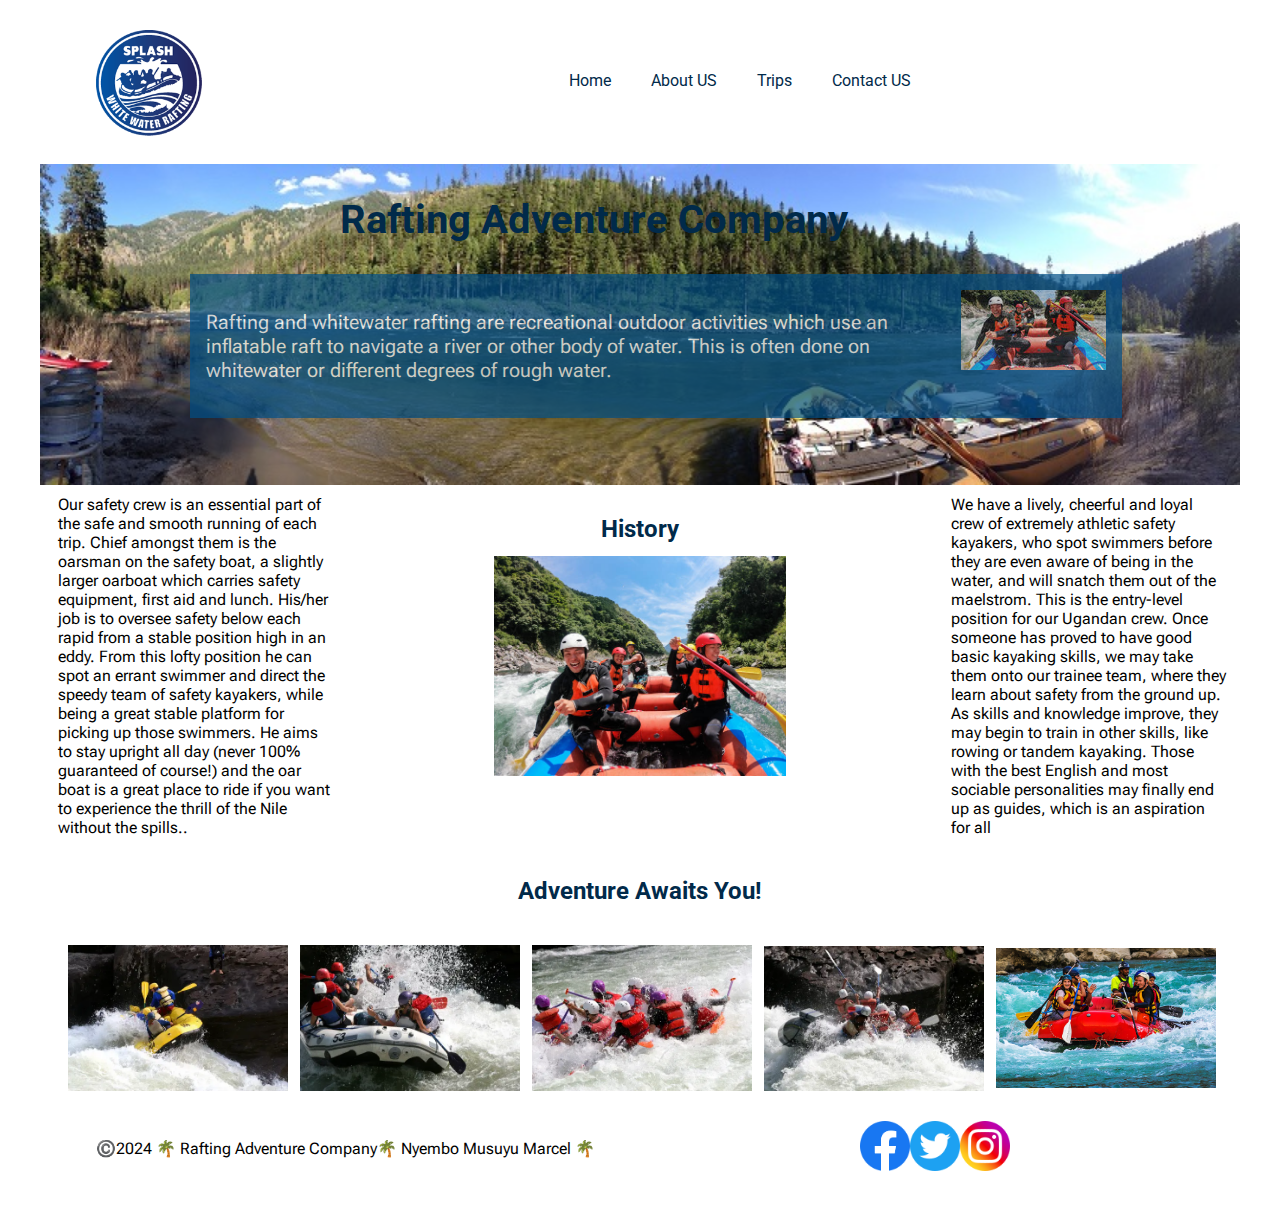
==== wwr/about.html @ f3296a6a "Add files via upload" ====
<!DOCTYPE html>
<html lang="en">

<head>
    <meta charset="UTF-8">
    <meta name="viewport" content="width=device-width, initial-scale=1.0">
    <title>About Us | Marcel Nyembo </title>
    <meta name="description" content="The White Water Rafting WebSite Project">
    <meta name="author" content="Marcel Nyembo">
    <link rel="stylesheet" href="styles/rafting.css">

</head>

<body>
    <header>
        <img class="logo" src="images/logo.png" alt="Rafting Site Logo">

        <nav>
            <a href="index.html">Home</a>
            <a href="about.html">About US</a>
            <a href="trips.html">Trips</a>
            <a href="contact.html">Contact US</a>
        </nav>
    </header>
    <main>
        <div class="hero">
            <img src="images/river-wide.jpeg" alt="Hero background">
            <h1>Rafting Adventure Company</h1>
            <article>

                <img src="images/smallest.jpg" alt="Happy customers">
                <p> Rafting and whitewater rafting are recreational outdoor activities which use an inflatable raft to
                    navigate
                    a river or other body of water. This is often done on whitewater or different degrees of rough
                    water.
                </p>
            </article>
        </div>
        <section class="history">
            <h2>History</h2>
            <p class="description-1">Our safety crew is an essential part of the safe and smooth running of each trip.
                Chief amongst them is the oarsman on the safety boat, a slightly larger oarboat which carries safety
                equipment, first aid and lunch. His/her job is to oversee safety below each rapid from a stable position
                high in an eddy. From this lofty position he can spot an errant swimmer and direct the speedy team of
                safety kayakers, while being a great stable platform for picking up those swimmers. He aims to stay
                upright all day (never 100% guaranteed of course!) and the oar boat is a great place to ride if you want
                to experience the thrill of the Nile without the spills..</p>
            <img src="images/history.jpg" alt="Adventure 1">
            <p class="description-2"> We have a lively, cheerful and loyal crew of extremely athletic safety kayakers,
                who spot swimmers before they are even aware of
                being in the water, and will snatch them out of the maelstrom. This is the entry-level position for our
                Ugandan crew. Once someone has proved to have good basic kayaking skills, we may take them onto our
                trainee team, where they learn about safety from the ground up. As skills and knowledge improve, they
                may begin to train in other skills, like rowing or tandem kayaking. Those with the best English and most
                sociable personalities may finally end up as guides, which is an aspiration for all

            </p>
        </section>
        <section class="adventure">
            <h2>Adventure Awaits You!</h2>
            <div class="adventure-images">
                <img src="images/adventure1.webp" alt="Adventure 1">
                <img src="images/adventure2.webp" alt="Adventure 2">
                <img src="images/adventure3.webp" alt="Adventure 3">
                <img src="images/adventure5.webp" alt="Adventure 4">
                <img src="images/rafting17_600.jpg" alt="Adventure 5">
            </div>
        </section>
    </main>
    <footer>
        <p>©️2024 🌴 Rafting Adventure Company🌴 Nyembo Musuyu Marcel 🌴 </p>
        <nav class="socialliknks">
            <a href="https://facebook.com">
                <img src="images/facebook.webp" alt="facebook">
            </a>
            <a href="https://twitter.com">
                <img src="images/twitter.webp" alt="twitter">
            </a>
            <a href="https://instagram.com">
                <img src="images/nstagram.webp" alt="instagram">
            </a>
        </nav>
    </footer>
</body>

</html>
---- wwr/styles/rafting.css ----
@import url('https://fonts.googleapis.com/css2?family=Roboto+Flex:opsz,wght@8..144,100..1000&family=Roboto:ital,wght@0,100;0,300;0,400;0,500;0,700;0,900;1,100;1,300;1,400;1,500;1,700;1,900&display=swap');

:root {
    --primary-color: #012A4A;
    --secondary-color: #013A63;
    --accent1-color: #01497C;
    --accent2-color: #014F86;

    --heading-font: 'Roboto', serif;
    --paragraph-font: 'Roboto Flex', serif;

    --nav-backgroud-color: var(--primary-color);
    --nav-link-color: #FFFFFF;
    --nav-hover-link-color: var(--nav-link-color);
    --nav-hover-background-color: var(--accent2-color);
}


/* The About page stylesheet */
body {

    max-width: 1200px;
    padding: 20px;

    margin: 0 auto;
}

h1,
h2,
h3,
h4,
h5,
h6 {
    font-family: var(--heading-font);
    color: var(--primary-color);
}

p {
    font-family: var(--paragraph-font);
}

a {
    text-decoration: none;
}

header nav a,
footer .wireframe {
    font-family: var(--heading-font);
    color: var(--primary-color);
    display: block;

    padding: 20px;
    text-decoration: none;
}

.hero {
    position: relative;
}

.hero h1 {
    position: absolute;
    top: 5px;
    left: 300px;


    font-size: 40px;
}

.hero article {
    width: 900px;
    position: absolute;
    top: 110px;
    left: 150px;
    background-color: var(--accent2-color);
    opacity: 0.7;
    color: #FFFFFF;

    padding: 1rem;
}

.hero article h2 {
    color: #FFFFFF;
}


.hero>img {
    display: block;
    width: 100%;
    height: auto;
}

.hero article img {
    float: right;
}

.hero article p {
    font-size: 20px;
}

header {
    display: grid;
    grid-template-columns: 1fr 5fr;
    justify-content: space-evenly;
    justify-items: center;
    padding-bottom: 1.5rem;
    /* border: 2px solid var(--primary-color); */
    align-items: center;
    align-content: center;
    /* background-color: var(--nav-backgroud-color); */
}

.logo {
    margin: 0 0.25rem 0 1rem;
    width: 120px;
    height: auto;
}

nav {
    text-align: right;
    display: flex;
    list-style: none;

}

header nav a:hover,
footer .wireframe:hover {
    color: var(--nav-hover-link-color);
    background-color: var(--nav-hover-background-color);
    font-weight: 700;
    text-decoration: underline;
}



.history {
    display: grid;
    grid-template-columns: repeat(4, 1fr);

    gap: 10px;
    /* border: 2px solid var(--primary-color); */
    padding: 10px;
    justify-content: space-evenly;
    justify-items: center;
    align-items: center;
    align-content: center;
}



.history h2 {
    grid-column: 2/4;
    grid-row: 1;
    align-self: flex-start;
}

.history img {
    width: 50%;
    height: auto;
    grid-column: 2/4;
    grid-row: 1;

}

.history .description-1 {
    order: -1;
    margin: 0 0.20rem 0 0.5rem;
}

.history .description-2 {
    grid-column: 4;
    grid-row: 1;
    margin: 0 0.25rem 0 0.5rem;

}

.adventure {
    display: grid;
    grid-template-columns: repeat(1, 1fr);

    gap: 10px;
    /* border: 2px solid var(--primary-color); */
    padding: 10px;
    justify-content: space-evenly;
    justify-items: center;
    align-items: center;
    align-content: center;
}

.adventure-images {
    display: grid;
    grid-template-columns: repeat(5, 1fr);
    justify-content: space-around;
    padding: 10px;
    justify-items: center;
    align-items: center;
    align-content: center;
}

.adventure img {
    margin: 0 0.25rem 0 0.5rem;
    width: 220px;
    height: auto;
}

footer {
    display: grid;
    grid-template-columns: repeat(2, 1fr);
    justify-content: space-around;
    /* border: 2px solid var(--primary-color); */
    padding: 10px;
    justify-items: center;
    align-items: center;
    align-content: center;
}

footer img {
    width: 50px;
}

.contact {
    display: flex;
    flex-flow: row wrap;
    flex-basis: 0;
    flex-grow: 1;

    justify-content: center;
}

.phone {
    position: relative;
    display: grid;

    grid-template-columns: repeat(2, 1fr);
    justify-content: space-around;
}

.phone p {

    grid-column: 1/3;
    grid-row: 1/2;
}

.phone img {
    grid-column: 1/3;
    grid-row: 1/2;
}

.contact div {
    border: 1px solid #c9d3dd;
    width: 295px;
    background-color: #ffffff;

    text-align: center;
}

.contact2 p,
.contact1 p {
    color: #506a86;

}


.contact2 button {
    background-color: #29323d;
    border: 1px solid #29323d;
    color: #ffffff;
    line-height: 1.5;
    font-weight: bold;
}

.map {
    width: 600px;
    height: 460px;
    border: 0;
}

.message p {
    color: #506a86;

}

.location {
    margin-top: 20px;
    position: relative;
    display: grid;
    grid-template-columns: repeat(2, 1fr);
    justify-content: space-evenly;
    align-items: center;
    justify-items: center;
    align-content: center;

}

.location .social-media a>img {
    width: 30px;
}

.location .sub-address>figure {
    display: flex;
    flex-flow: row wrap;
    justify-content: space-around;
    align-items: center;
    color: #3b4754;

}

.location .sub-address figure {
    display: inline;
}

.office {
    position: relative;
    display: flex;
    flex-direction: row;
    gap: 30px;
}

.office .sub-address .block1 {
    display: flex;
    flex-direction: column;
    background-color: #edf0f4;
    justify-content: space-around;
    align-items: center;
}

.office .block1 div figure,
.location .sub-address figure {
    display: flex;
    flex-direction: row;
    justify-content: space-around;
    align-items: center;

    color: #3b4754;
}

.block1 {
    display: grid;
    grid-template-columns: repeat(2, 1fr);
}

.office-container .post,
.office-container .block1 {
    width: 100%;

}

.message {
    display: flex;
    flex-direction: column;
    background-color: #edf0f4;
    justify-content: space-around;
    align-items: center;
    align-content: center;
    justify-items: center;
}

form {
    width: 70%;
    align-items: center;
}

.user-contact {
    display: grid;
    grid-template-columns: repeat(2, 1fr);

}

#names,
#email {
    width: 60%;
    height: 25px;
    border-radius: 5px;
    color: #9fafc1;
    font-size: 1rem;
    border-color: #c9d3dd;
}


textarea {
    width: 75%;
    height: 100px;
    border-radius: 5px;
    border-color: #c9d3dd;
    overflow: auto;
}

label {
    color: #3b4754
}

form button {
    background-color: #29323d;
    border: 1px solid #29323d;
    color: #f8f9fa;
    width: 20%;
    font-size: 1rem;
    margin-left: 40%;
    border-radius: 5px;
    padding: 10px;
    margin-top: 10px;
    height: 40px;
    cursor: pointer;
}

/* figcaption {
    margin-left: 20px;
} */

/* THE TRIPS PAGE CSS STYLES */

.trips {
    display: flex;
    flex-direction: column;

    justify-content: space-around;
    align-items: center;
    align-content: center;
    justify-items: center;
}

table {
    border-collapse: collapse;
    border-spacing: 0;
    font-style: var(--paragraph-font);
}



th img,
td img {
    width: 300px;

}

caption,
figcaption,
th small {
    caption-side: top;
    padding: 5px;

    font-style: var(--paragraph-font);
    color: var(--primary-color);
}

th button {
    margin-top: 5px;
    background-color: var(--primary-color);
    border-radius: 5px;
    height: 40px;
}


th button a {
    text-decoration: none;
    font-family: var(--heading-font);
    color: var(--nav-link-color);
}
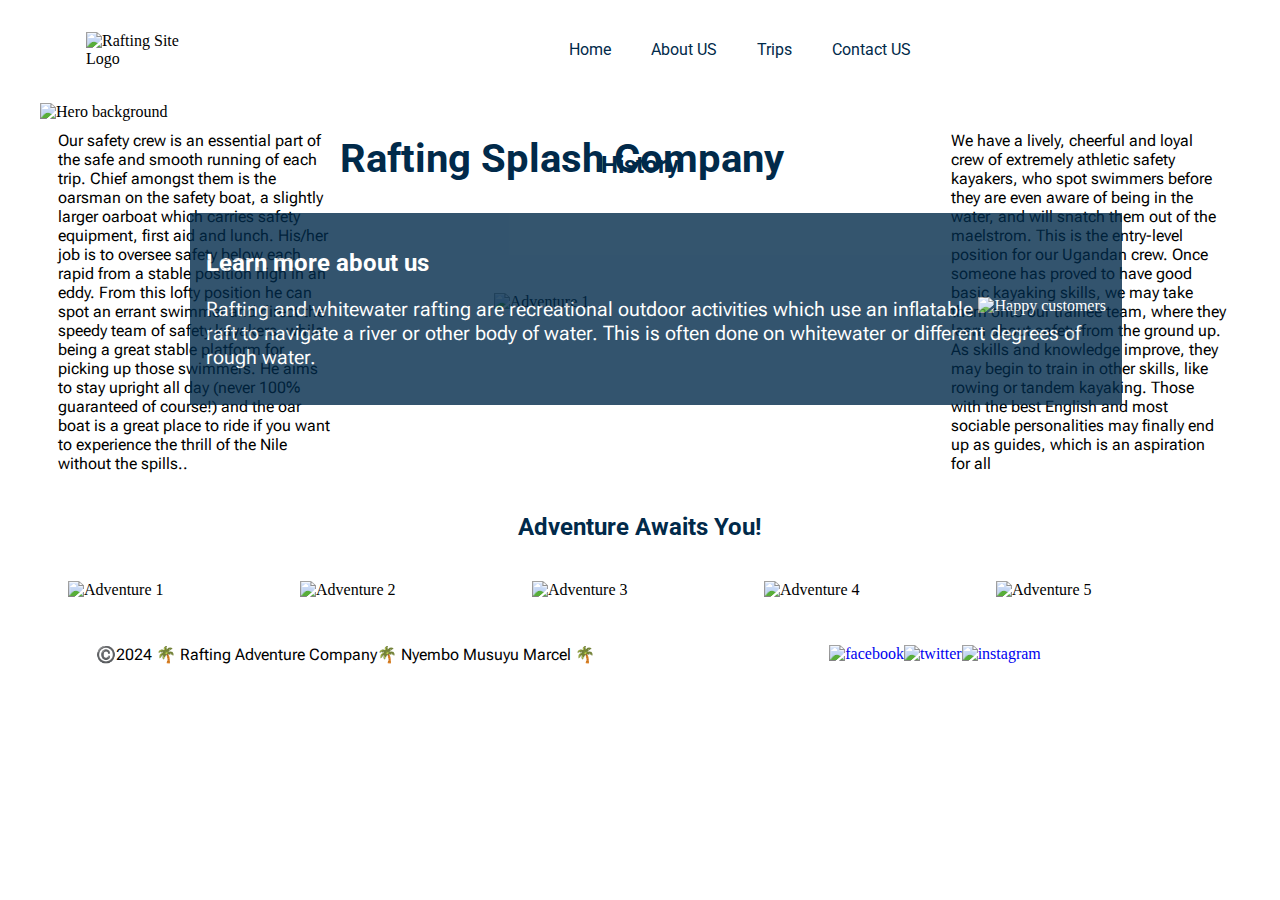
==== commit 8201885c: "Update about.html" ====
--- a/wwr/about.html
+++ b/wwr/about.html
@@ -24,10 +24,10 @@
     </header>
     <main>
         <div class="hero">
-            <img src="images/river-wide.jpeg" alt="Hero background">
-            <h1>Rafting Adventure Company</h1>
+            <img src="images/wider.jpg" alt="Hero background">
+            <h1>Rafting Splash Company</h1>
             <article>
-
+                <h2>Learn more about us</h2>
                 <img src="images/smallest.jpg" alt="Happy customers">
                 <p> Rafting and whitewater rafting are recreational outdoor activities which use an inflatable raft to
                     navigate
@@ -83,4 +83,4 @@
     </footer>
 </body>
 
-</html>+</html>
--- a/wwr/styles/rafting.css
+++ b/wwr/styles/rafting.css
@@ -71,15 +71,15 @@
     position: absolute;
     top: 110px;
     left: 150px;
-    background-color: var(--accent2-color);
-    opacity: 0.7;
-    color: #FFFFFF;
+    background-color: var(--primary-color);
+    opacity: 0.8;
+    color: #ffffff;
 
     padding: 1rem;
 }
 
 .hero article h2 {
-    color: #FFFFFF;
+    color: #ffffff;
 }
 
 
@@ -87,6 +87,20 @@
     display: block;
     width: 100%;
     height: auto;
+}
+
+.hero>.hero-home {
+    display: block;
+    width: 100%;
+    height: 630px;
+}
+
+.hero>.hero-article {
+    margin-top: 250px;
+}
+
+.hero>.hero-title {
+    color: #ffffff;
 }
 
 .hero article img {
@@ -389,8 +403,8 @@
 }
 
 form button {
-    background-color: #29323d;
-    border: 1px solid #29323d;
+    background-color: #0863b3;
+    border: 1px solid #0863b3;
     color: #f8f9fa;
     width: 20%;
     font-size: 1rem;
@@ -442,16 +456,81 @@
     color: var(--primary-color);
 }
 
-th button {
+
+
+
+
+th .button a {
     margin-top: 5px;
-    background-color: var(--primary-color);
+    background-color: var(--secondary-color);
     border-radius: 5px;
-    height: 40px;
-}
-
-
-th button a {
+    width: 35%;
+    height: 25px;
+    padding-top: 5px;
     text-decoration: none;
-    font-family: var(--heading-font);
+
     color: var(--nav-link-color);
-}+
+}
+
+.call-action,
+th .button {
+    display: flex;
+    flex-direction: row;
+    justify-content: center;
+    align-items: center;
+    align-content: center;
+
+
+
+}
+
+.call-action a {
+    width: 20%;
+    height: 30px;
+    background-color: #520506;
+    text-decoration: none;
+    color: #ffffff;
+
+    font-size: 1.4rem;
+    font-weight: 700;
+    padding-top: 10px;
+    text-align: center;
+    border-radius: 5px;
+    cursor: pointer;
+}
+
+/* End of Trip Page CSS */
+
+/* Home Page CSS */
+.journey {
+    position: relative;
+    display: grid;
+    grid-template-columns: repeat(2, 1fr);
+    justify-content: space-evenly;
+    align-items: center;
+    justify-items: center;
+    align-content: center;
+}
+
+.journey img {
+    width: 100%;
+}
+
+.book-action {
+    padding: 20px;
+
+}
+
+.book-action a {
+    width: 30%;
+    height: auto;
+    background-color: #c52d2f;
+    text-decoration: none;
+    color: #ffffff;
+
+    font-size: 20px;
+    text-align: center;
+
+    cursor: pointer;
+}
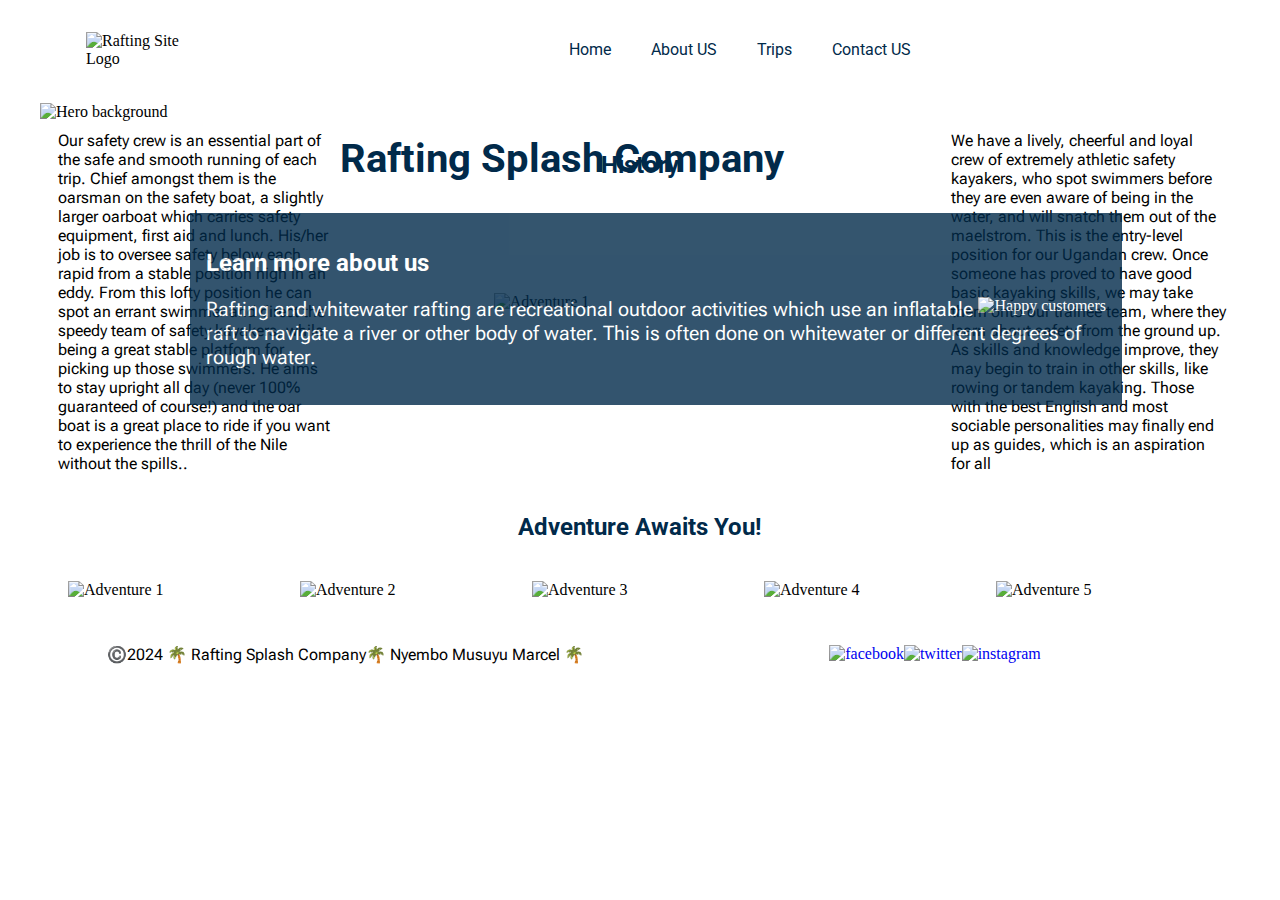
==== commit fcfba9f8: "Update about.html" ====
--- a/wwr/about.html
+++ b/wwr/about.html
@@ -68,7 +68,7 @@
         </section>
     </main>
     <footer>
-        <p>©️2024 🌴 Rafting Adventure Company🌴 Nyembo Musuyu Marcel 🌴 </p>
+        <p>©️2024 🌴 Rafting Splash Company🌴 Nyembo Musuyu Marcel 🌴 </p>
         <nav class="socialliknks">
             <a href="https://facebook.com">
                 <img src="images/facebook.webp" alt="facebook">
